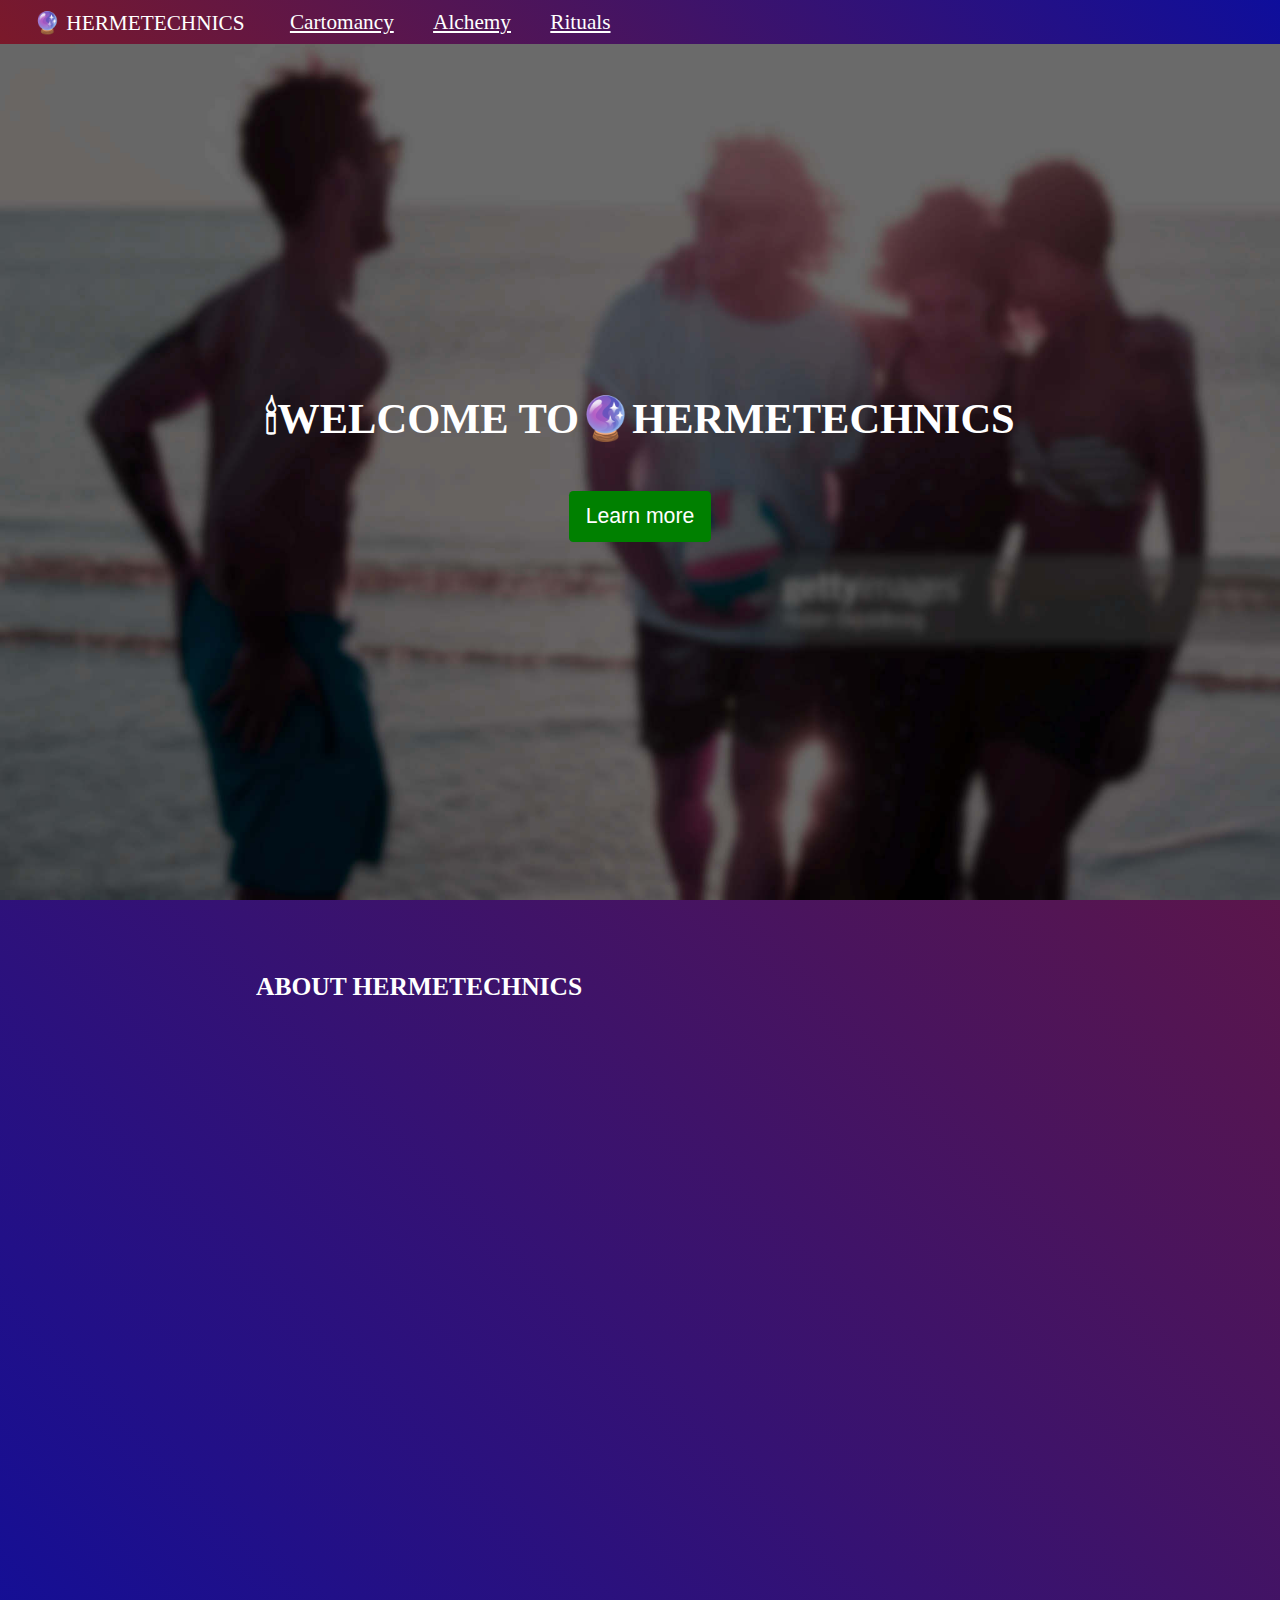
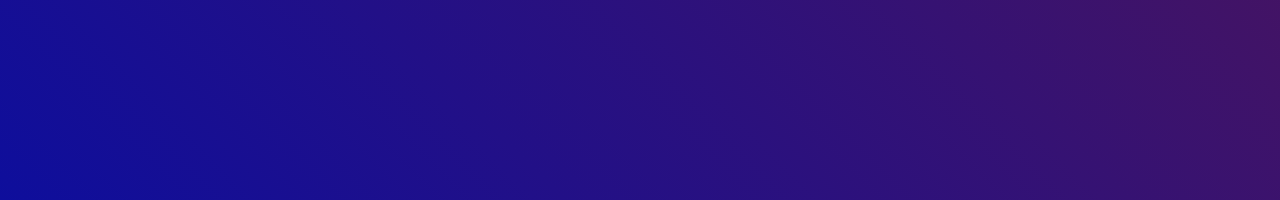
==== index.html @ 2ca71014 "all the goodies" ====
<!DOCTYPE html>
<html>
<head>
    <meta charset="utf-8">
    <meta http-equiv="X-UA-Compatible" content="IE=edge">
    <title>Hermetechnics - Occultism in the Cloud</title>
    <meta name="viewport" content="width=device-width, initial-scale=1">
    <link rel="stylesheet" type="text/css" media="screen" href="main.css">
    <script defer type="module" src="main.js"></script>
</head>
<body>
    <header>
        <section class="site-title">🔮 Hermetechnics</section>
        <nav class="site-navigation">
            <ul class="list list--inline">
                <li class="list__item"><a href="cartomancy.html">Cartomancy</a></li>
                <li class="list__item"><a href="alchemy.html">Alchemy</a></li>
                <li class="list__item"><a href="rituals.html">Rituals</a></li>
            </ul>
        </nav>
    </header>
    <main class="front-page">
        <section class="section section--full-height intro-section">
            <h1>🕯Welcome to🔮Hermetechnics</h1>
            <a class="startup-button" href="#about">Learn more</a>
        </section>
        <section id="about" class="section section--full-height">
                <h2>About Hermetechnics</h2>
        </section>
    </main>
    <footer></footer>
</body>
</html>
---- main.css ----
@font-face {
    font-family: "Stonecross";
    src: url("assets/fonts/stonecross.woff2") format("woff2");
}

* {
    box-sizing: border-box;
}

html, body {
    font-family: Georgia, 'Times New Roman', Times, serif;
    font-size: 17px;
    margin: 0;
    padding: 0;
    scroll-behavior: smooth;
}

body {
    background-color: burlywood;
    background-image: linear-gradient(45deg, #0e0e9c 0%, #7b192a 100%);
    color: white;
}

main {

}

.front-page {
    background-image: url("assets/img/sunset-people.jpg");
    background-size: 100% 100vh;
    background-repeat: no-repeat;
}

header {
    background-color: rgba(0, 0, 0, 0.25);
    background-image: linear-gradient(45deg, #7b192a 0% 0px, #0e0e9c 100% 100px);
    font-size: 1.25rem;
    padding: 0.5rem 2rem;
    position: fixed;
    top: 0;
    left: 0;
    right: 0;
}

h1, h2, h3,
.site-title {
    text-transform: uppercase;
    font-family: "Stonecross", serif;
}

h1 {
    font-size: 2.5rem;
    line-height: 1.25;
    margin-top: 0;
    text-align: center;
}

.list--inline li {
    display: inline;
    list-style-type: none;
}

.list__item {
    margin-right: 2rem;
}

.site-title {
    display: inline-block;
    vertical-align: middle;
}

.site-navigation {
    display: inline-block;
    vertical-align: middle;
}

.site-navigation .list {
    display: inline;
}

a, a:visited {
    color: white;
}

.startup-button {
    background: green;
    border-radius: 0.25rem;
    display: block;
    font-family: sans-serif;
    font-size: 1.25rem;
    margin: 1rem auto;
    padding: 0.75rem 1rem;
    text-decoration: none;
    width: max-content;
}

.startup-button:hover {
    background: darkgreen;
}

.section {
    margin: 0 auto;
    max-width: 768px;
    padding-top: 3rem;
}

.section--full-height {
    min-height: 100vh;
}

.intro-section {
    display: flex;
    flex-direction: column;
    justify-content: center;
}
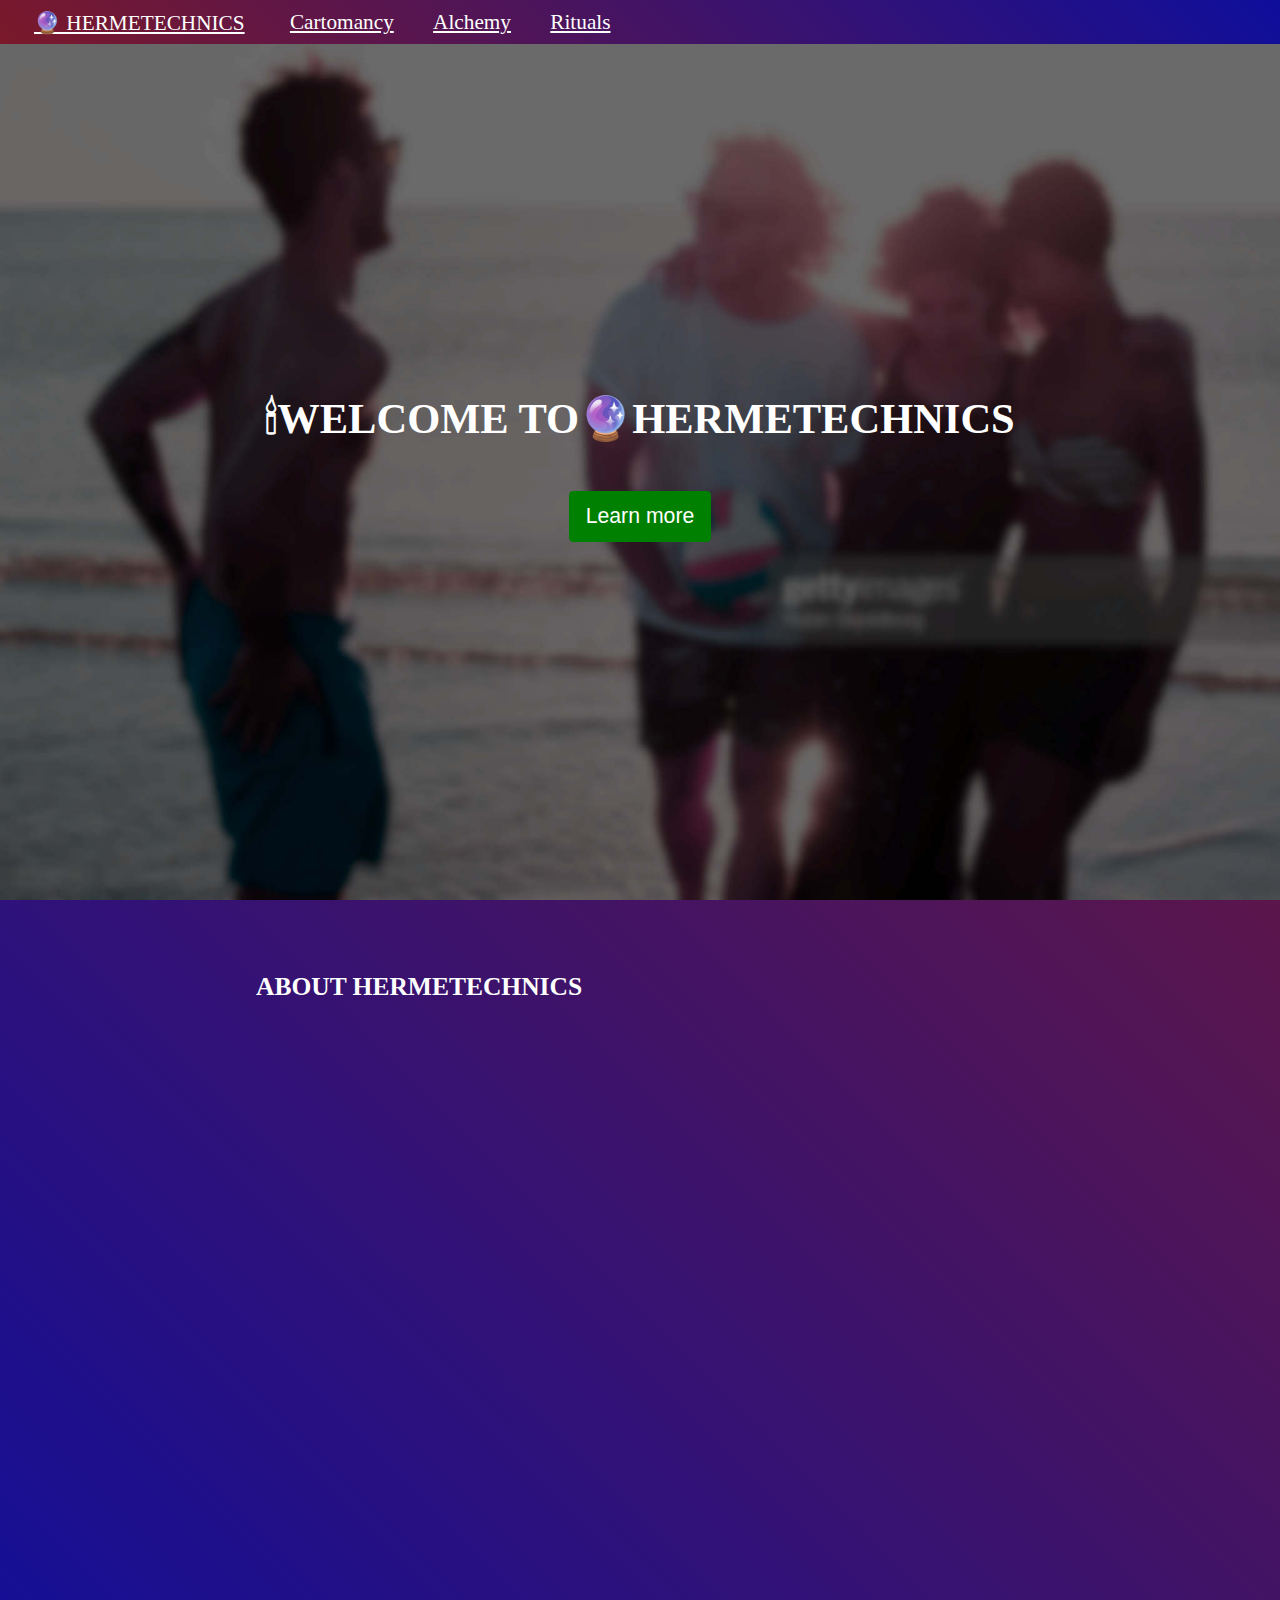
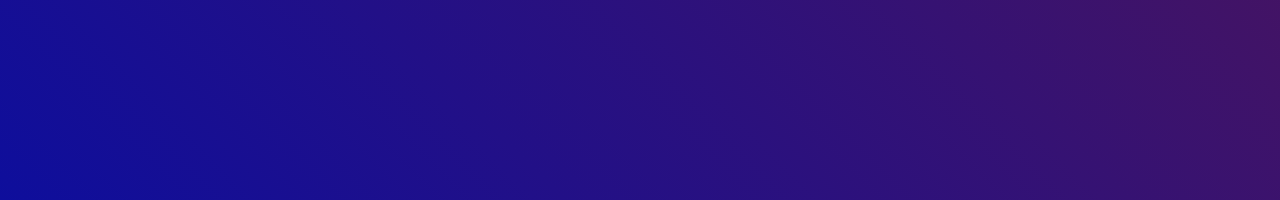
==== commit 521971ca: "social media whizzzz" ====
--- a/index.html
+++ b/index.html
@@ -7,10 +7,18 @@
     <meta name="viewport" content="width=device-width, initial-scale=1">
     <link rel="stylesheet" type="text/css" media="screen" href="main.css">
     <script defer type="module" src="main.js"></script>
+    <meta property="og:title" content="Hermetechnics - Occultism in the Cloud">
+    <meta property="og:description" content="Be part of the esoteric revolution">
+    <meta property="og:image" content="http://hermetechnics.life/assets/img/sunset-people.jpg">
+    <meta property="og:url" content="http://hermetechnics.life/">
+    <meta name="twitter:title" content="Hermetechnics - Occultism in the Cloud ">
+    <meta name="twitter:description" content="Be part of the esoteric revolution">
+    <meta name="twitter:image" content=" http://hermetechnics.life/assets/img/sunset-people.jpg">
+    <meta name="twitter:card" content="summary_large_image">
 </head>
 <body>
     <header>
-        <section class="site-title">🔮 Hermetechnics</section>
+        <a class="site-title" href="/">🔮 Hermetechnics</a>
         <nav class="site-navigation">
             <ul class="list list--inline">
                 <li class="list__item"><a href="cartomancy.html">Cartomancy</a></li>
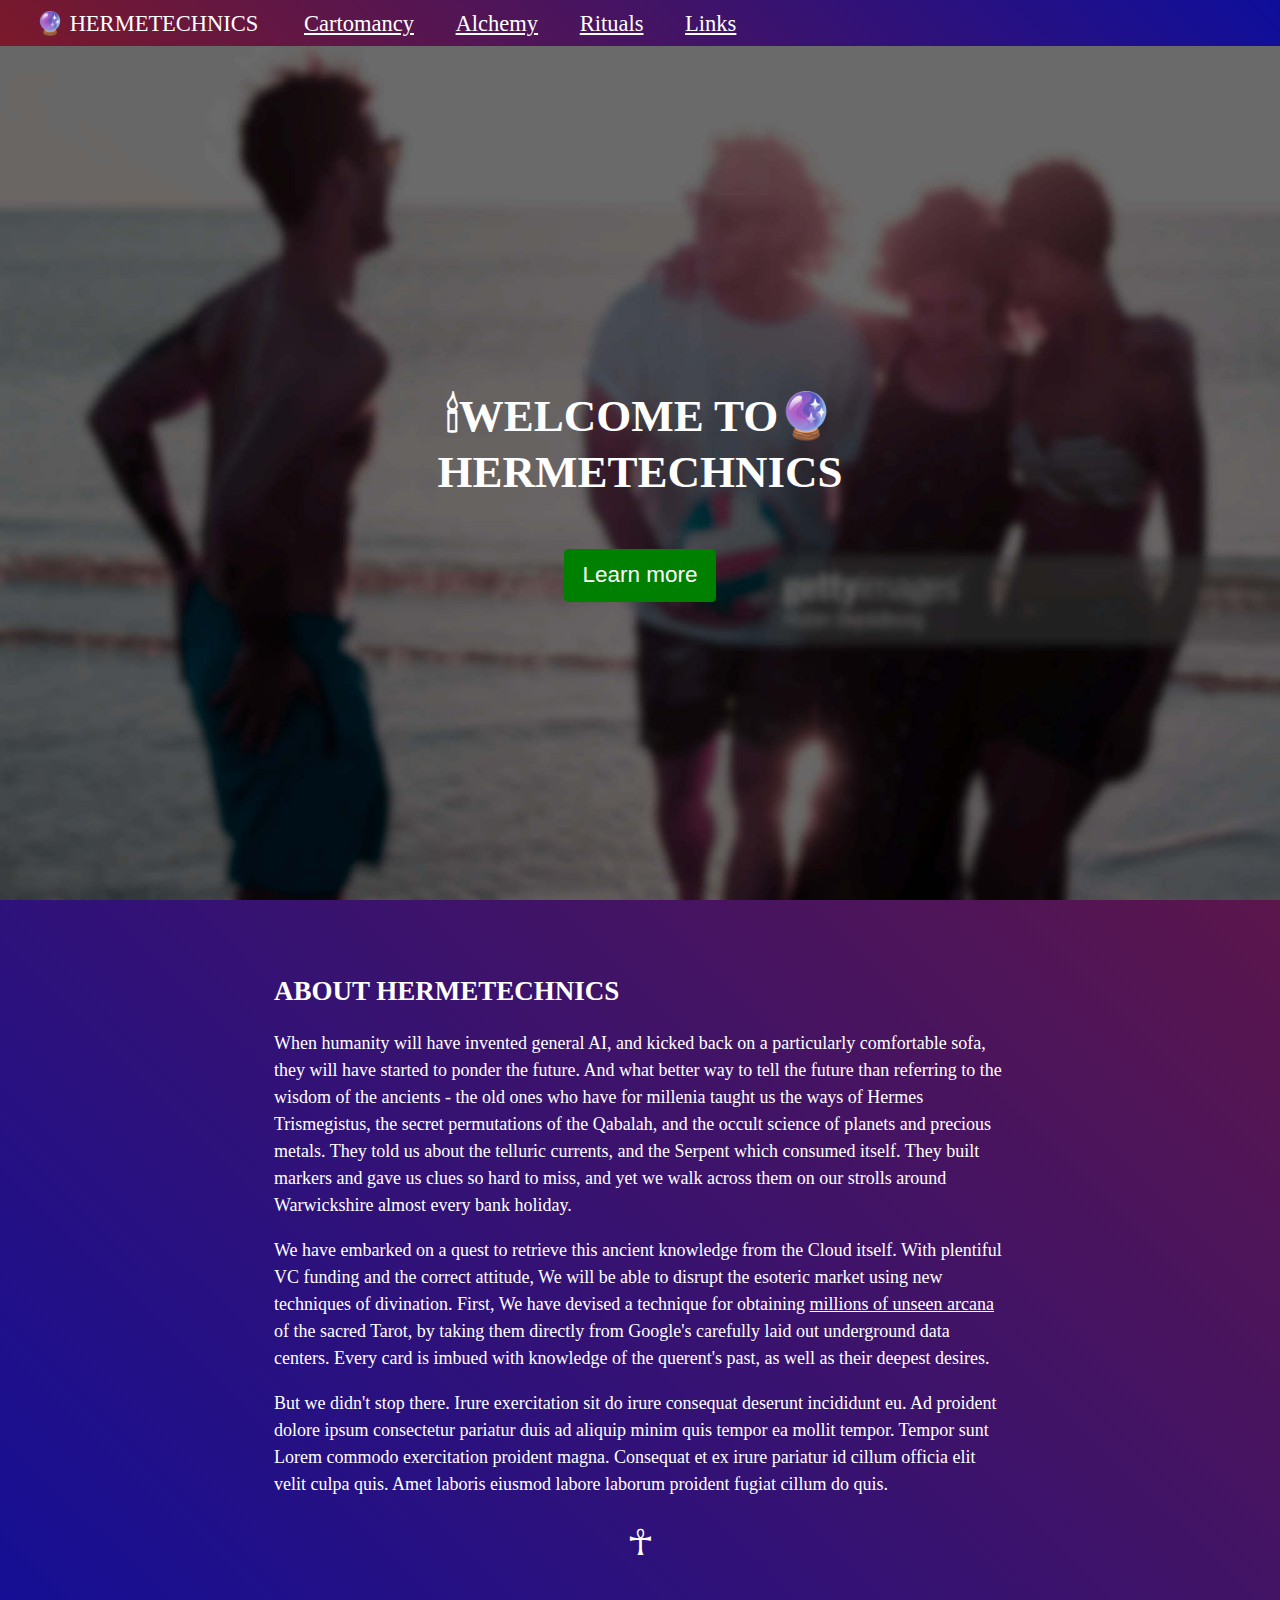
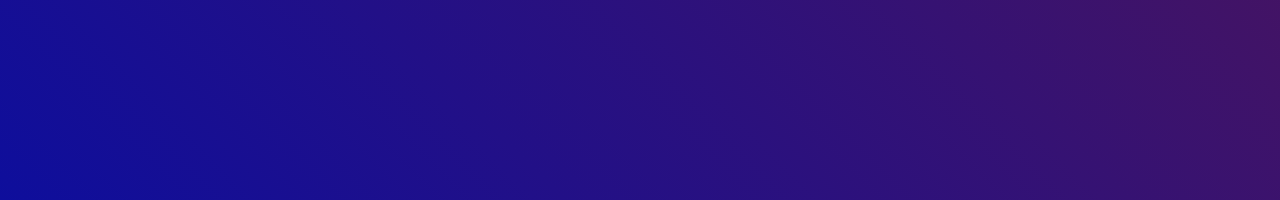
==== commit d8f39c1a: "added favicons" ====
--- a/index.html
+++ b/index.html
@@ -9,12 +9,21 @@
     <script defer type="module" src="main.js"></script>
     <meta property="og:title" content="Hermetechnics - Occultism in the Cloud">
     <meta property="og:description" content="Be part of the esoteric revolution">
-    <meta property="og:image" content="http://hermetechnics.life/assets/img/sunset-people.jpg">
+    <meta property="og:image" content="http://hermetechnics.life/assets/img/social-poster.jpg">
     <meta property="og:url" content="http://hermetechnics.life/">
     <meta name="twitter:title" content="Hermetechnics - Occultism in the Cloud ">
     <meta name="twitter:description" content="Be part of the esoteric revolution">
-    <meta name="twitter:image" content=" http://hermetechnics.life/assets/img/sunset-people.jpg">
+    <meta name="twitter:image" content=" http://hermetechnics.life/assets/img/social-poster.jpg">
     <meta name="twitter:card" content="summary_large_image">
+    <link rel="apple-touch-icon" sizes="180x180" href="/assets/icons/apple-touch-icon.png">
+    <link rel="icon" type="image/png" sizes="32x32" href="/assets/icons/favicon-32x32.png">
+    <link rel="icon" type="image/png" sizes="16x16" href="/assets/icons/favicon-16x16.png">
+    <link rel="manifest" href="/assets/icons/site.webmanifest">
+    <link rel="mask-icon" href="/assets/icons/safari-pinned-tab.svg" color="#5bbad5">
+    <link rel="shortcut icon" href="/assets/icons/favicon.ico">
+    <meta name="msapplication-TileColor" content="#603cba">
+    <meta name="msapplication-config" content="/assets/icons/browserconfig.xml">
+    <meta name="theme-color" content="#ffffff">
 </head>
 <body>
     <header>
@@ -24,6 +33,7 @@
                 <li class="list__item"><a href="cartomancy.html">Cartomancy</a></li>
                 <li class="list__item"><a href="alchemy.html">Alchemy</a></li>
                 <li class="list__item"><a href="rituals.html">Rituals</a></li>
+                <li class="list__item"><a href="links.html">Links</a></li>
             </ul>
         </nav>
     </header>
@@ -34,6 +44,25 @@
         </section>
         <section id="about" class="section section--full-height">
                 <h2>About Hermetechnics</h2>
+                <p>
+                When humanity will have invented general AI, and kicked back on a particularly comfortable sofa, they
+                will have started to ponder the future. And what better way to tell the future than referring to the wisdom
+                of the ancients - the old ones who have for millenia taught us the ways of Hermes Trismegistus,
+                the secret permutations of the Qabalah, and the occult science of planets and precious metals.
+                They told us about the telluric currents, and the Serpent which consumed itself. They built markers and
+                gave us clues so hard to miss, and yet we walk across them on our strolls around Warwickshire almost every
+                bank holiday.</p>
+                <p>
+                We have embarked on a quest to retrieve this ancient knowledge from the Cloud itself. With plentiful VC funding
+                and the correct attitude, We will be able to disrupt the esoteric market using new techniques of divination.
+                First, We have devised a technique for obtaining <a href="https://chrome.google.com/webstore/detail/youtube-tarot/fmlanajlamdlhgpfbjmfaepmjgeobfih">
+                millions of unseen arcana</a> of the sacred Tarot,
+                by taking them directly from Google's carefully laid out underground data centers. Every card is imbued with
+                knowledge of the querent's past, as well as their deepest desires.</p>
+                <p>But we didn't stop there. Irure exercitation sit do irure consequat deserunt incididunt eu. Ad proident dolore
+                ipsum consectetur pariatur duis ad aliquip minim quis tempor ea mollit tempor. Tempor sunt Lorem commodo exercitation
+                proident magna. Consequat et ex irure pariatur id cillum officia elit velit culpa quis. Amet laboris eiusmod labore laborum proident
+                fugiat cillum do quis.</p>
         </section>
     </main>
     <footer></footer>
--- a/main.css
+++ b/main.css
@@ -9,20 +9,22 @@
 
 html, body {
     font-family: Georgia, 'Times New Roman', Times, serif;
-    font-size: 17px;
+    font-size: 16px;
     margin: 0;
     padding: 0;
     scroll-behavior: smooth;
+}
+
+@media screen and (min-width: 768px) {
+    html, body {
+        font-size: 18px;
+    }
 }
 
 body {
     background-color: burlywood;
     background-image: linear-gradient(45deg, #0e0e9c 0%, #7b192a 100%);
     color: white;
-}
-
-main {
-
 }
 
 .front-page {
@@ -35,11 +37,18 @@
     background-color: rgba(0, 0, 0, 0.25);
     background-image: linear-gradient(45deg, #7b192a 0% 0px, #0e0e9c 100% 100px);
     font-size: 1.25rem;
-    padding: 0.5rem 2rem;
-    position: fixed;
+    padding: 0.25rem 1rem;
+    position: relative;
     top: 0;
     left: 0;
     right: 0;
+}
+
+@media screen and (min-width: 768px) {
+    header {
+        padding: 0.5rem 2rem;
+        position: fixed;
+    }
 }
 
 h1, h2, h3,
@@ -49,9 +58,27 @@
 }
 
 h1 {
-    font-size: 2.5rem;
+    font-size: 2rem;
     line-height: 1.25;
     margin-top: 0;
+    text-align: center;
+}
+
+@media screen and (min-width: 768px) {
+    h1 {
+        font-size: 2.5rem;
+    }
+}
+
+p {
+    line-height: 1.50;
+}
+
+p:last-of-type:after {
+    content: '\2625';
+    display: block;
+    font-size: 2rem;
+    margin: 1rem 0;
     text-align: center;
 }
 
@@ -60,12 +87,19 @@
     list-style-type: none;
 }
 
-.list__item {
-    margin-right: 2rem;
+.list--inline .list__item {
+    margin-right: 0.5rem;
+}
+
+@media screen and (min-width: 768px) {
+    .list--inline .list__item {
+        margin-right: 2rem;
+    }
 }
 
 .site-title {
     display: inline-block;
+    text-decoration: none;
     vertical-align: middle;
 }
 
@@ -101,7 +135,11 @@
 .section {
     margin: 0 auto;
     max-width: 768px;
-    padding-top: 3rem;
+    padding: 3rem 1rem 2rem;
+}
+
+.section:first-of-type {
+    padding-top: 6rem;
 }
 
 .section--full-height {
@@ -112,4 +150,11 @@
     display: flex;
     flex-direction: column;
     justify-content: center;
+    padding: 0;
 }
+
+.section iframe {
+    display: block;
+    margin: 1rem auto !important;
+    max-width: 100%;
+}
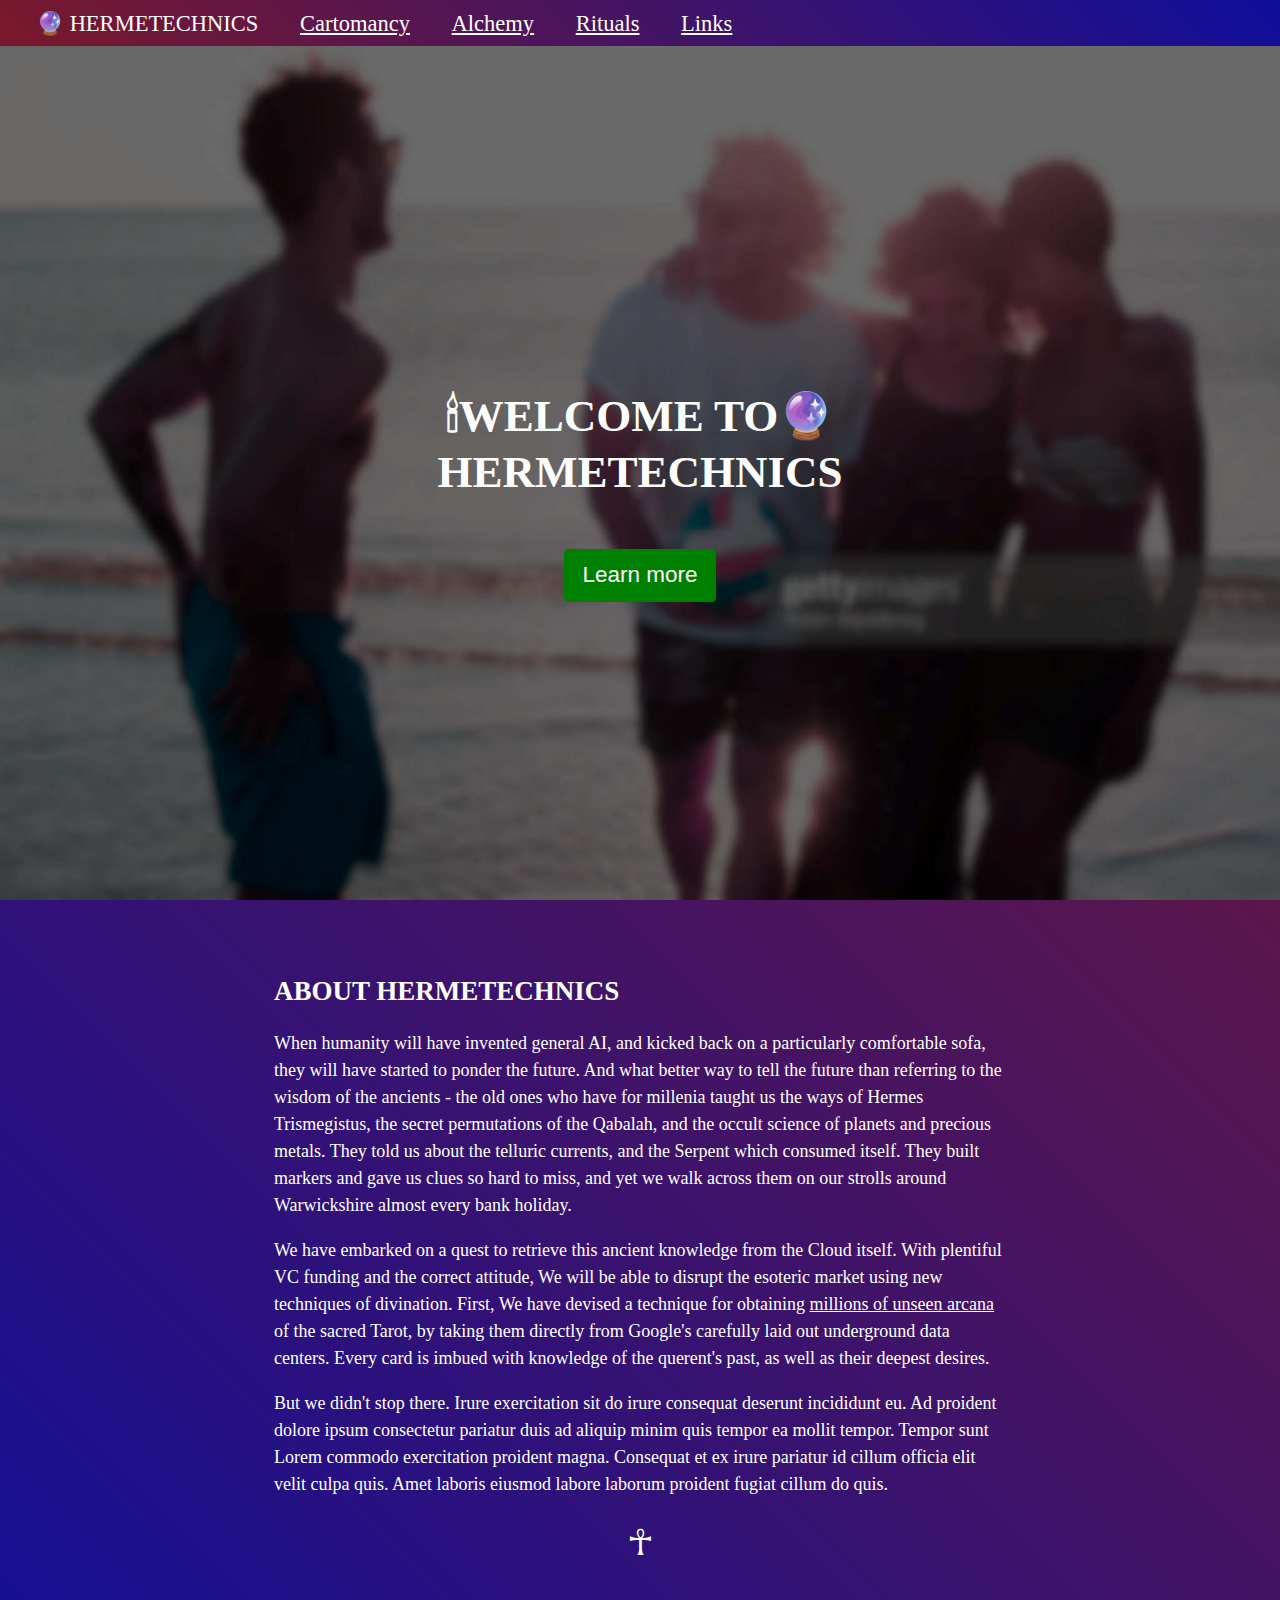
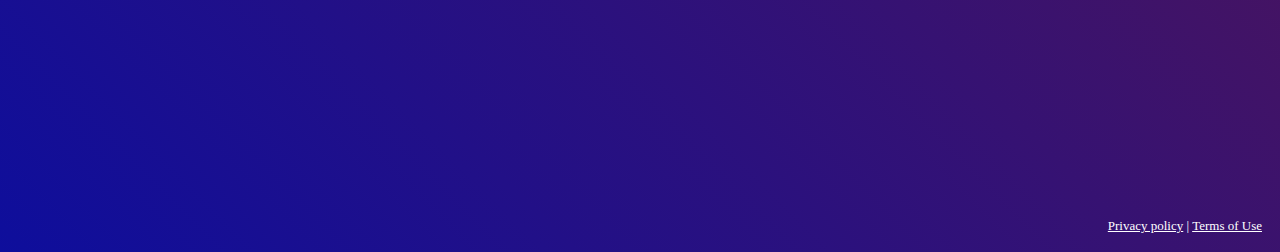
==== commit 5edd24a6: "got ya p & p's and ya t & c's" ====
--- a/index.html
+++ b/index.html
@@ -65,6 +65,6 @@
                 fugiat cillum do quis.</p>
         </section>
     </main>
-    <footer></footer>
+    <footer><a href="privacy-policy.html">Privacy policy</a> | <a href="terms-use.html">Terms of Use</a></footer>
 </body>
 </html>
--- a/main.css
+++ b/main.css
@@ -58,7 +58,7 @@
 }
 
 h1 {
-    font-size: 2rem;
+    font-size: 1.7rem;
     line-height: 1.25;
     margin-top: 0;
     text-align: center;
@@ -80,6 +80,10 @@
     font-size: 2rem;
     margin: 1rem 0;
     text-align: center;
+}
+
+li p:last-of-type:after {
+    content: none;
 }
 
 .list--inline li {
@@ -110,6 +114,13 @@
 
 .site-navigation .list {
     display: inline;
+    padding-left: 0;
+}
+
+@media screen and (min-width: 768px) {
+    .site-navigation .list {
+        padding-left: 2rem;
+    }
 }
 
 a, a:visited {
@@ -156,5 +167,33 @@
 .section iframe {
     display: block;
     margin: 1rem auto !important;
-    max-width: 100%;
+    max-width: 100% !important;
+    min-width: 0 !important;
 }
+
+.figure--single-image {
+    margin: 0;
+}
+
+.figure--single-image img {
+    width: 100%;
+}
+
+.gallery-grid {
+    display: grid;
+    width: 100%;
+    margin: 1rem 0;
+    grid-template-columns: 1fr 1fr 1fr;
+    grid-gap: 0.5rem;
+}
+
+.gallery-grid__item {
+    grid-column: span 1;
+    width: 100%;
+}
+
+footer {
+    font-size: small;
+    padding: 1rem;
+    text-align: right;
+}
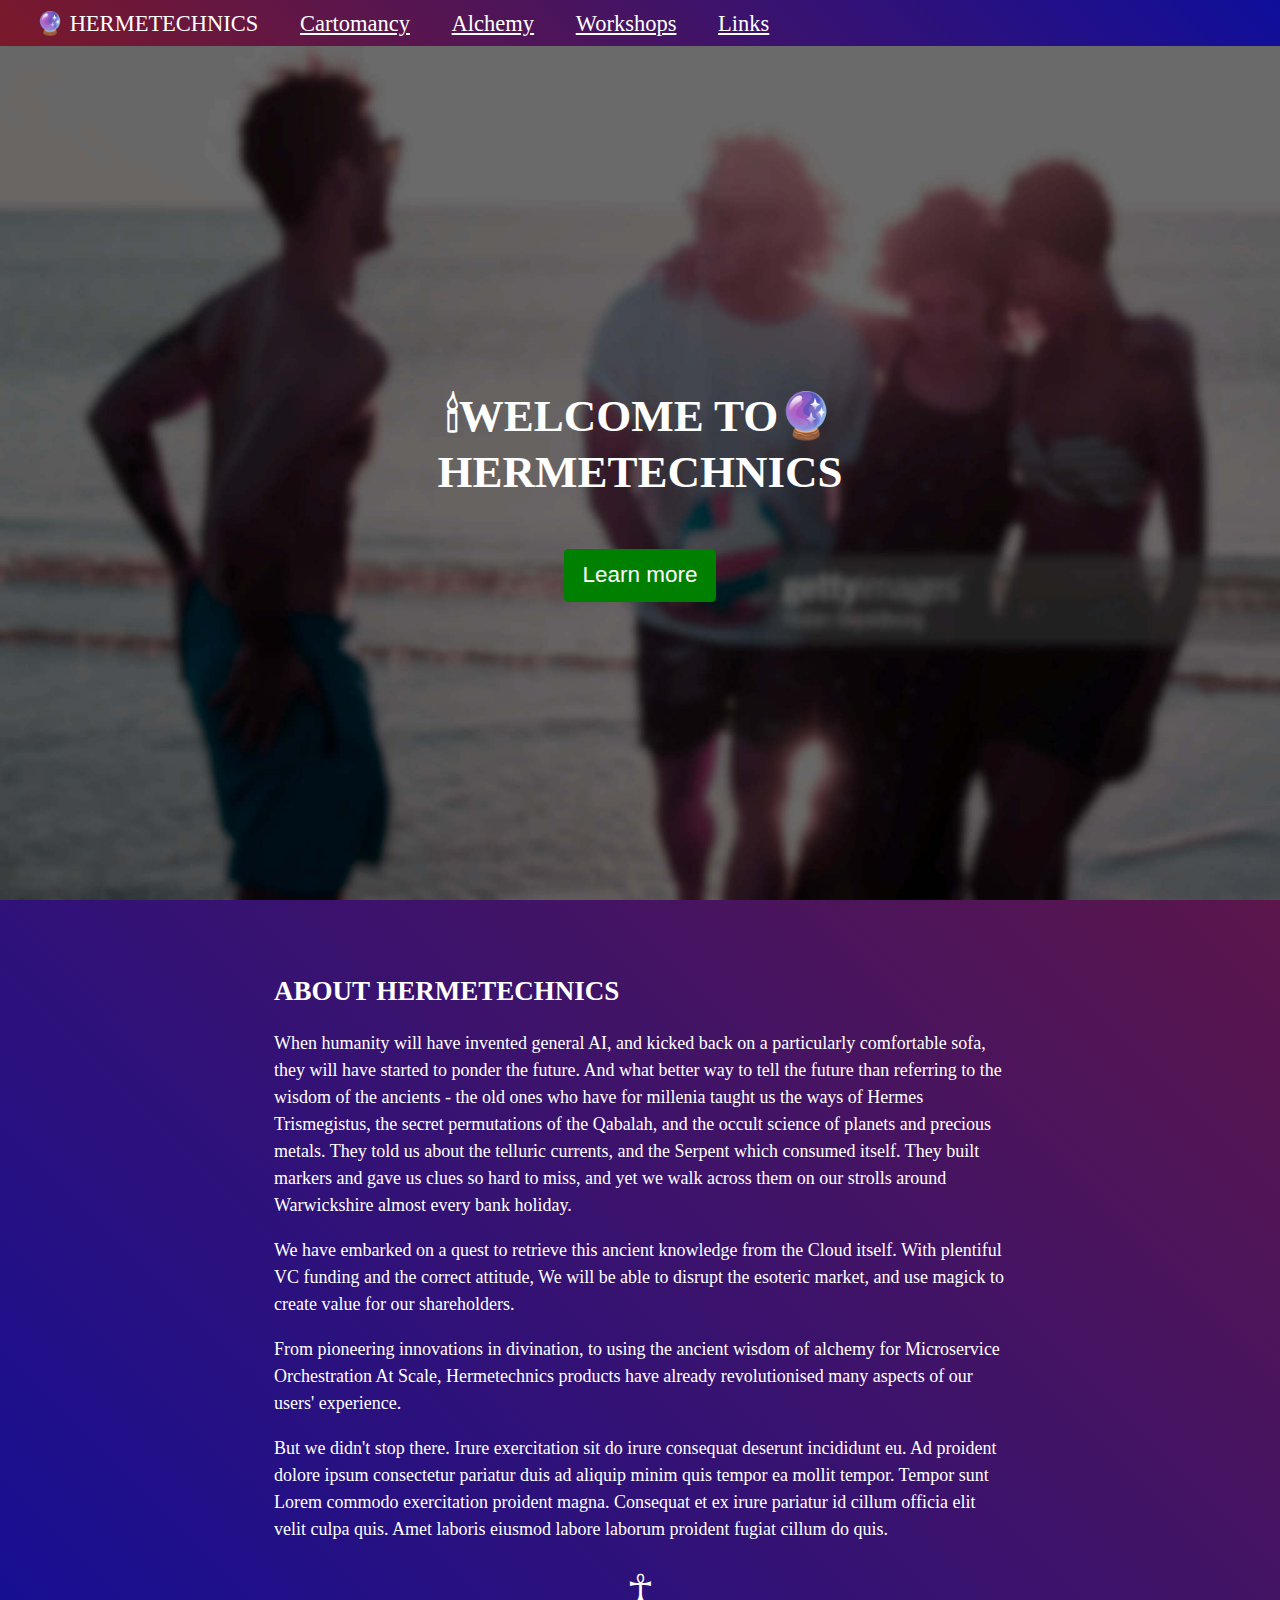
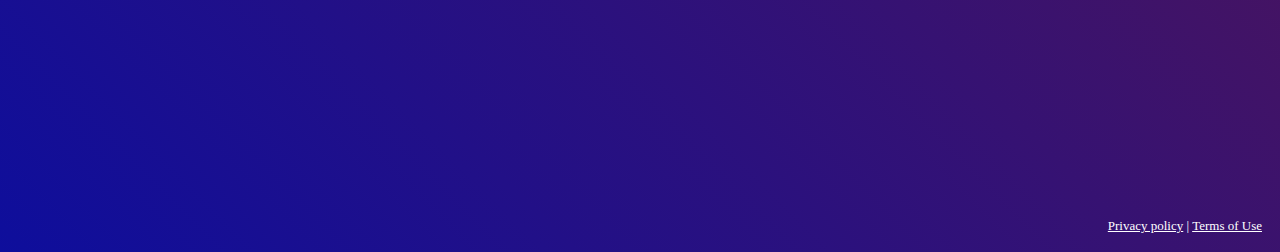
==== commit d7b4e313: "updated intro" ====
--- a/index.html
+++ b/index.html
@@ -32,7 +32,7 @@
             <ul class="list list--inline">
                 <li class="list__item"><a href="cartomancy.html">Cartomancy</a></li>
                 <li class="list__item"><a href="alchemy.html">Alchemy</a></li>
-                <li class="list__item"><a href="rituals.html">Rituals</a></li>
+                <li class="list__item"><a href="workshops.html">Workshops</a></li>
                 <li class="list__item"><a href="links.html">Links</a></li>
             </ul>
         </nav>
@@ -54,11 +54,11 @@
                 bank holiday.</p>
                 <p>
                 We have embarked on a quest to retrieve this ancient knowledge from the Cloud itself. With plentiful VC funding
-                and the correct attitude, We will be able to disrupt the esoteric market using new techniques of divination.
-                First, We have devised a technique for obtaining <a href="https://chrome.google.com/webstore/detail/youtube-tarot/fmlanajlamdlhgpfbjmfaepmjgeobfih">
-                millions of unseen arcana</a> of the sacred Tarot,
-                by taking them directly from Google's carefully laid out underground data centers. Every card is imbued with
-                knowledge of the querent's past, as well as their deepest desires.</p>
+                and the correct attitude, We will be able to disrupt the esoteric market, and use magick to create value for our shareholders.</p>
+
+                <p>From pioneering innovations in divination, to using the ancient wisdom of alchemy for Microservice Orchestration At Scale,
+                Hermetechnics products have already revolutionised many aspects of our users' experience.
+                </p>
                 <p>But we didn't stop there. Irure exercitation sit do irure consequat deserunt incididunt eu. Ad proident dolore
                 ipsum consectetur pariatur duis ad aliquip minim quis tempor ea mollit tempor. Tempor sunt Lorem commodo exercitation
                 proident magna. Consequat et ex irure pariatur id cillum officia elit velit culpa quis. Amet laboris eiusmod labore laborum proident
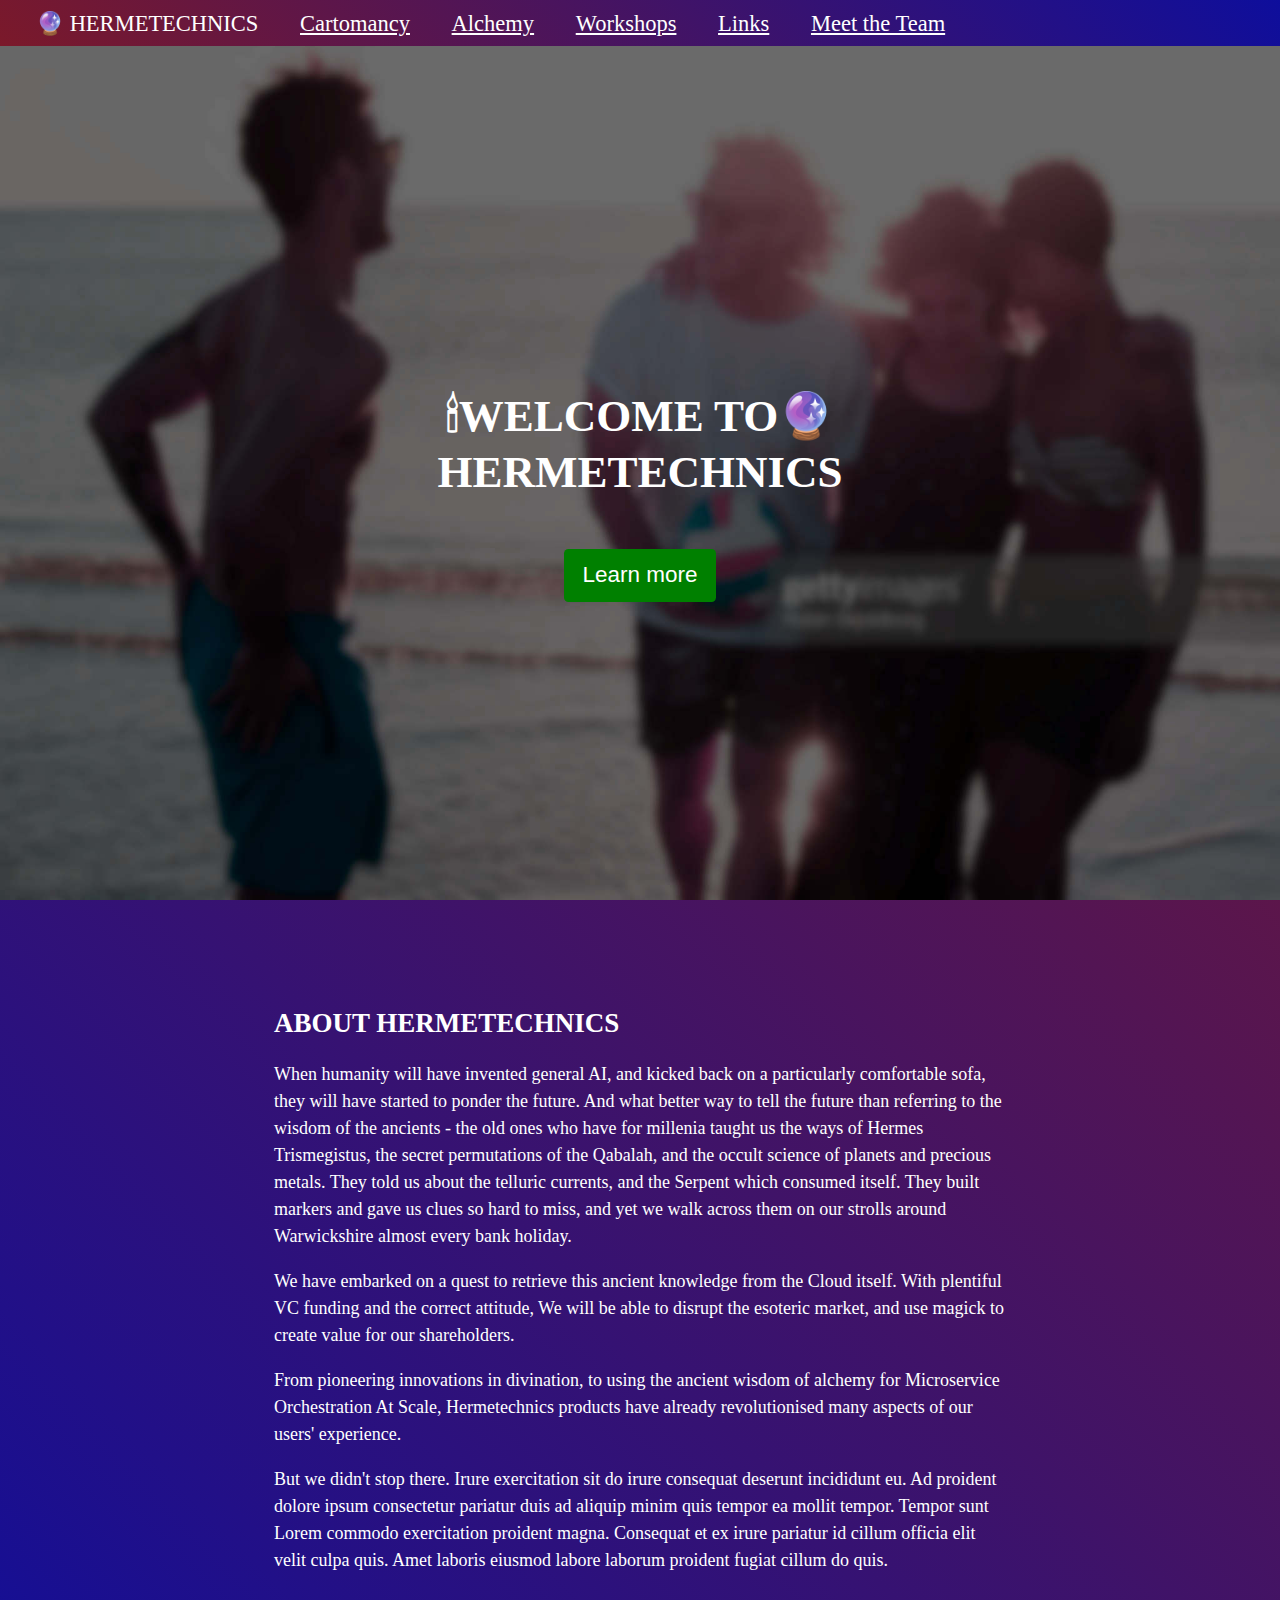
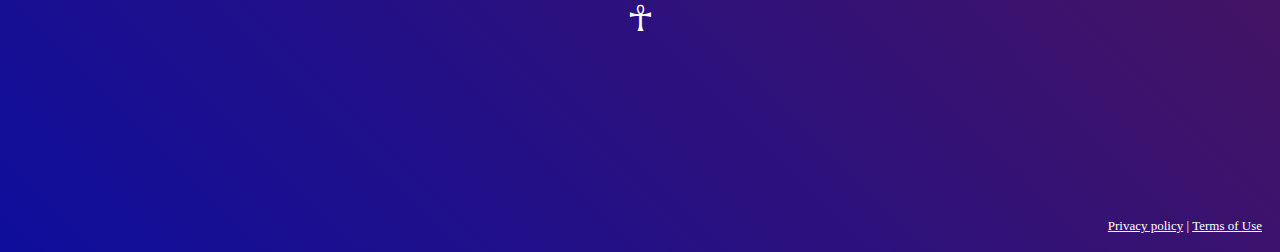
==== commit 90539243: "meet the team" ====
--- a/index.html
+++ b/index.html
@@ -34,6 +34,7 @@
                 <li class="list__item"><a href="alchemy.html">Alchemy</a></li>
                 <li class="list__item"><a href="workshops.html">Workshops</a></li>
                 <li class="list__item"><a href="links.html">Links</a></li>
+                <li class="list__item"><a href="team.html">Meet the Team</a></li>
             </ul>
         </nav>
     </header>
--- a/main.css
+++ b/main.css
@@ -51,7 +51,7 @@
     }
 }
 
-h1, h2, h3,
+h1, h2,
 .site-title {
     text-transform: uppercase;
     font-family: "Stonecross", serif;
@@ -62,6 +62,10 @@
     line-height: 1.25;
     margin-top: 0;
     text-align: center;
+}
+
+h2 {
+    margin-top: 3rem;
 }
 
 @media screen and (min-width: 768px) {
@@ -197,3 +201,31 @@
     padding: 1rem;
     text-align: right;
 }
+
+.half-n-half .half {
+    position: relative;
+}
+
+.half-n-half img {
+    width: 100%;
+}
+
+.half-n-half h2 {
+    margin-top: 1rem;
+}
+
+@media screen and (min-width: 768px) {
+    .half-n-half {
+        display: grid;
+        grid-template-columns: 1fr 1fr;
+        gap: 1rem;
+    }
+}
+
+.half-n-half p:last-of-type:after {
+    content: none;
+}
+
+.centered {
+    text-align: center;
+}
